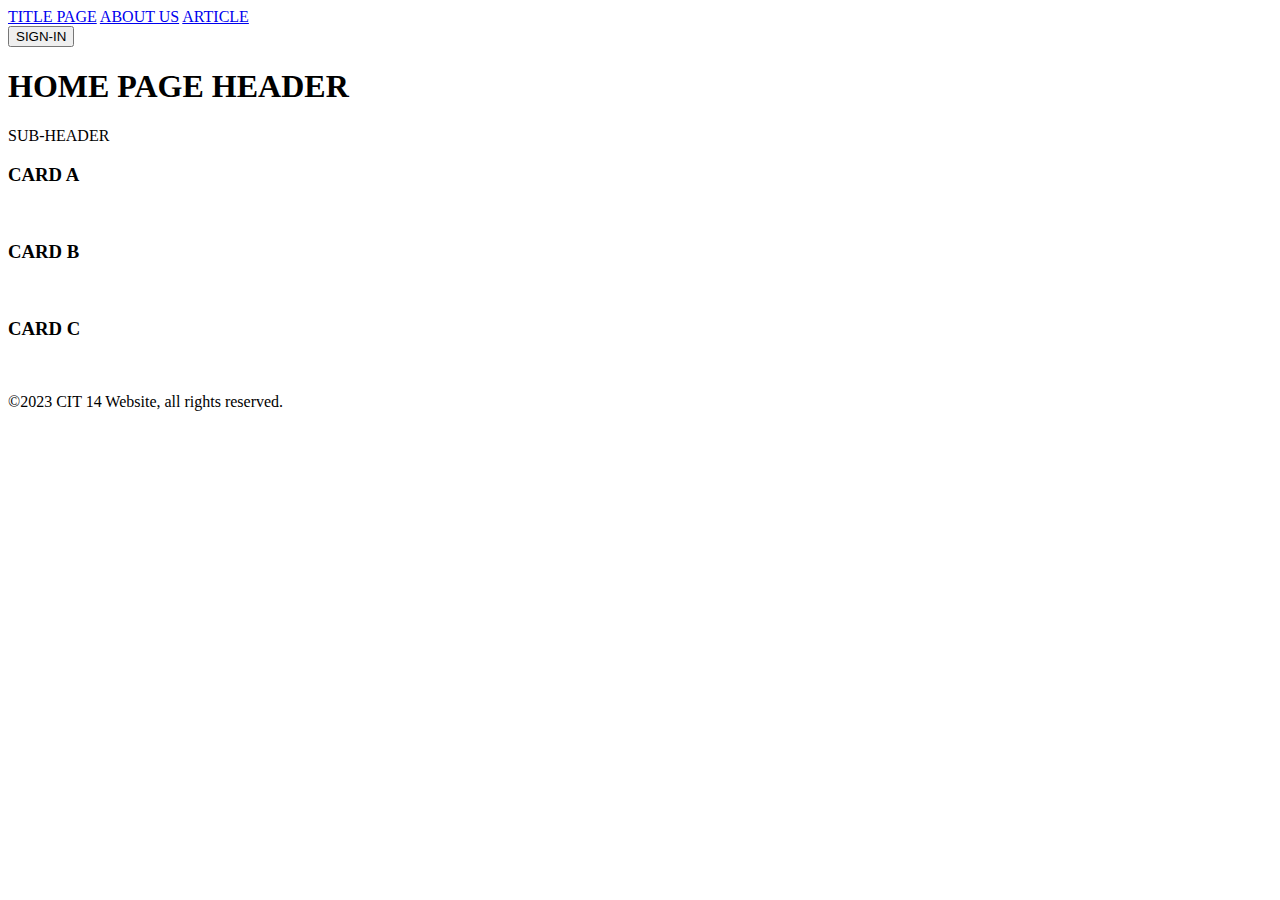
==== index.html @ 04e9ba06 "Add files via upload" ====
<!DOCTYPE html>
<html>
  <head>
    <link rel="stylesheet" href="css/components/main.css" />
    <link rel="stylesheet" href="css/index.css" />
  </head>
  <body>
    <div>
      <div class="wave"></div>
      <div class="wave"></div>
      <div class="wave"></div>
    </div>
    <div class="navbar">
      <div class="left-nav">
        <a href="index.html" class="title-page">TITLE PAGE</a>
        <a href="about_us.html" class="link">ABOUT US</a>
        <a href="article.html" class="link">ARTICLE</a>
      </div>
      <div class="right-nav">
        <button
          class="btn sign-in"
          onclick="window.location.href='sign_in.html'"
        >
          SIGN-IN
        </button>
      </div>
    </div>
    <div class="homepage-header">
      <h1>HOME PAGE HEADER</h1>
      <p>SUB-HEADER</p>
    </div>
    <div class="container">
      <div class="card">
        <div class="face face1">
          <div class="content">
            <h3>CARD A</h3>
          </div>
        </div>
        <div class="face face2">
          <div class="content">
            <div class="imageHandler">
              <img src="images\placeholder.png" alt="" />
            </div>
          </div>
        </div>
      </div>
      <div class="card">
        <div class="face face1">
          <div class="content">
            <h3>CARD B</h3>
          </div>
        </div>
        <div class="face face2">
          <div class="content">
            <div class="imageHandler">
              <img src="images\placeholder.png" alt="" />
            </div>
          </div>
        </div>
      </div>
      <div class="card">
        <div class="face face1">
          <div class="content">
            <h3>CARD C</h3>
          </div>
        </div>
        <div class="face face2">
          <div class="content">
            <div class="imageHandler">
              <img src="images\placeholder.png" alt="" />
            </div>
          </div>
        </div>
      </div>
    </div>
    <footer>
      <div class="footer-container">
        <div class="footer-left-container">
          <p>©2023 CIT 14 Website, all rights reserved.</p>
        </div>
        <div class="footer-right-container">
          <img src="images/icons/icons8-facebook-100.png" alt="" />
          <img src="images/icons/icons8-twitter-100.png" alt="" />
          <img src="images/icons/icons8-email-90.png" alt="" />
        </div>
      </div>
    </footer>
  </body>
</html>
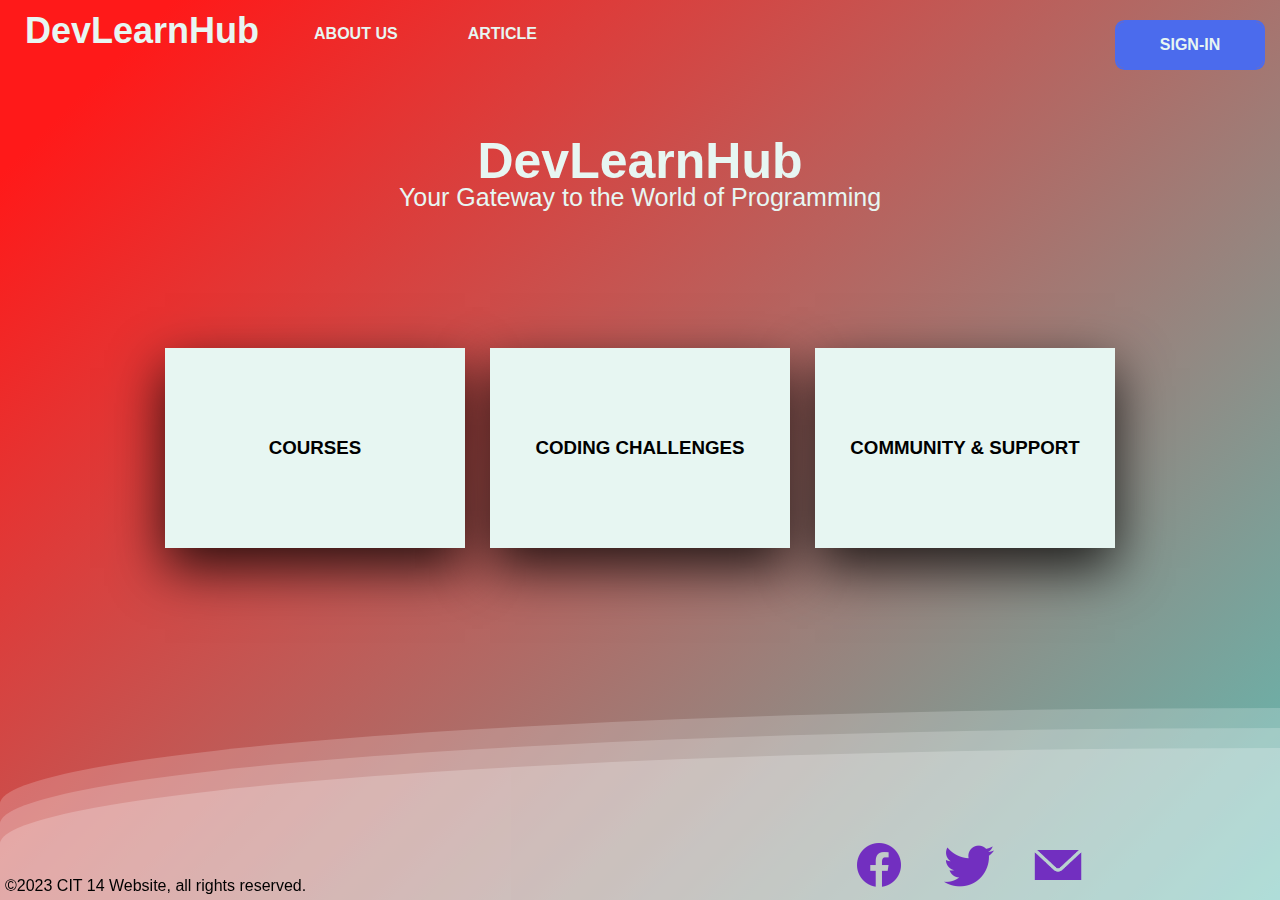
==== commit 0dfcd18d: "Update" ====
--- a/index.html
+++ b/index.html
@@ -12,7 +12,7 @@
     </div>
     <div class="navbar">
       <div class="left-nav">
-        <a href="index.html" class="title-page">TITLE PAGE</a>
+        <a href="index.html" class="title-page">DevLearnHub</a>
         <a href="about_us.html" class="link">ABOUT US</a>
         <a href="article.html" class="link">ARTICLE</a>
       </div>
@@ -26,20 +26,20 @@
       </div>
     </div>
     <div class="homepage-header">
-      <h1>HOME PAGE HEADER</h1>
-      <p>SUB-HEADER</p>
+      <h1>DevLearnHub</h1>
+      <p> Your Gateway to the World of Programming</p>
     </div>
     <div class="container">
       <div class="card">
         <div class="face face1">
           <div class="content">
-            <h3>CARD A</h3>
+            <h3>COURSES</h3>
           </div>
         </div>
         <div class="face face2">
           <div class="content">
             <div class="imageHandler">
-              <img src="images\placeholder.png" alt="" />
+              <img src="images/courses.jpg" alt="" />
             </div>
           </div>
         </div>
@@ -47,13 +47,13 @@
       <div class="card">
         <div class="face face1">
           <div class="content">
-            <h3>CARD B</h3>
+            <h3>CODING CHALLENGES</h3>
           </div>
         </div>
         <div class="face face2">
           <div class="content">
             <div class="imageHandler">
-              <img src="images\placeholder.png" alt="" />
+              <img src="images/coding-challenges.jpg" alt="" />
             </div>
           </div>
         </div>
@@ -61,13 +61,13 @@
       <div class="card">
         <div class="face face1">
           <div class="content">
-            <h3>CARD C</h3>
+            <h3>COMMUNITY & SUPPORT</h3>
           </div>
         </div>
         <div class="face face2">
           <div class="content">
             <div class="imageHandler">
-              <img src="images\placeholder.png" alt="" />
+              <img src="images/community.jpg" alt="" />
             </div>
           </div>
         </div>
--- a/css/components/main.css
+++ b/css/components/main.css
@@ -0,0 +1,228 @@
+:root {
+  --dark: #722fc0;
+  --medium: #4b6bed;
+  --light: #9ad8a3;
+  --superlight: #e7f6f2;
+}
+
+body {
+  margin: auto;
+  font-family: -apple-system, BlinkMacSystemFont, sans-serif;
+  overflow: auto;
+  background: linear-gradient(
+    315deg,
+    rgba(101, 0, 94, 1) 3%,
+    rgba(60, 132, 206, 1) 38%,
+    rgba(48, 238, 226, 1) 68%,
+    rgba(255, 25, 25, 1) 98%
+  );
+  animation: gradient 15s ease infinite;
+  background-size: 400% 400%;
+  background-attachment: fixed;
+}
+
+@keyframes gradient {
+  0% {
+    background-position: 0% 0%;
+  }
+  50% {
+    background-position: 100% 100%;
+  }
+  100% {
+    background-position: 0% 0%;
+  }
+}
+
+.wave {
+  background: rgb(255 255 255 / 25%);
+  border-radius: 1000% 1000% 0 0;
+  position: fixed;
+  width: 200%;
+  height: 12em;
+  animation: wave 10s -3s linear infinite;
+  transform: translate3d(0, 0, 0);
+  opacity: 0.8;
+  bottom: 0;
+  left: 0;
+  z-index: -1;
+}
+
+.wave:nth-of-type(2) {
+  bottom: -1.25em;
+  animation: wave 18s linear reverse infinite;
+  opacity: 0.8;
+}
+
+.wave:nth-of-type(3) {
+  bottom: -2.5em;
+  animation: wave 20s -1s reverse infinite;
+  opacity: 0.9;
+}
+
+@keyframes wave {
+  2% {
+    transform: translateX(1);
+  }
+
+  25% {
+    transform: translateX(-25%);
+  }
+
+  50% {
+    transform: translateX(-50%);
+  }
+
+  75% {
+    transform: translateX(-25%);
+  }
+
+  100% {
+    transform: translateX(1);
+  }
+}
+
+.navbar {
+  display: flex;
+  height: 60px;
+}
+
+.left-nav {
+  float: left;
+  display: flex;
+  width: 50%;
+  padding: 10px;
+}
+
+.title-page {
+  margin: 0px;
+  margin-right: 40px;
+  margin-left: 15px;
+  font-size: 36px;
+  color: var(--superlight);
+  text-decoration: none;
+  font-weight: 700;
+}
+
+.link,
+.title-page {
+  position: relative;
+  display: block;
+  transition: 0.5s;
+  cursor: pointer;
+}
+
+.link::after,
+.title-page::after {
+  position: absolute;
+  content: "";
+  width: 100%;
+  height: 3px;
+  top: 100%;
+  left: 0;
+  transition: transform 0.5s;
+  transform: scaleX(0);
+  transform-origin: right;
+  background-color: var(--superlight);
+}
+
+.link:hover .title-page:hover {
+  color: var(--superlight);
+}
+
+.link:hover::after,
+.title-page:hover::after {
+  transform: scaleX(1);
+  transform-origin: left;
+}
+
+.link {
+  padding: 15px;
+  text-decoration: none;
+  color: var(--superlight);
+  font-weight: 700;
+  margin-right: 40px;
+}
+
+.right-nav {
+  margin-top: 20px;
+  text-align: end;
+  width: 50%;
+  margin-right: 15px;
+}
+
+.btn {
+  box-sizing: border-box;
+  -webkit-appearance: none;
+  -moz-appearance: none;
+  appearance: none;
+  background-color: transparent;
+  border: 2px solid #e74c3c;
+  border-radius: 0.6em;
+  color: #e74c3c;
+  cursor: pointer;
+  font-size: 1rem;
+  font-weight: 400;
+  line-height: 1;
+  text-decoration: none;
+  text-align: center;
+  font-weight: 700;
+}
+.btn:hover,
+.btn:focus {
+  color: #fff;
+  outline: 0;
+}
+
+.sign-in {
+  width: 150px;
+  height: 50px;
+  border-color: var(--medium);
+  color: var(--superlight);
+  box-shadow: 0 0 40px 40px var(--medium) inset, 0 0 0 0 var(--medium);
+  transition: all 150ms ease-in-out;
+  font-weight: 700;
+}
+
+.sign-in:hover {
+  color: var(--superlight);
+  box-shadow: 0 0 10px 0 var(--medium) inset, 0 0 10px 4px var(--medium);
+}
+
+.signin-button img {
+  height: 30px;
+  filter: invert(1);
+}
+
+footer {
+  position: fixed;
+  bottom: 0;
+  width: 100%;
+}
+
+.footer-container {
+  display: flex;
+  height: 60px;
+}
+
+.footer-left-container {
+  display: flex;
+  width: 50%;
+  margin-left: 5px;
+  line-height: 60px;
+}
+
+.footer-right-container img {
+  width: 50px;
+  height: 50px;
+  margin-right: 10px;
+  padding-left: 25px;
+}
+
+.footer-right-container img:hover {
+  filter: invert(1);
+}
+
+.footer-right-container {
+  text-align: center;
+  width: 50%;
+}
--- a/css/index.css
+++ b/css/index.css
@@ -0,0 +1,83 @@
+.homepage-header {
+  margin-top: 100px;
+  color: var(--superlight);
+  text-align: center;
+  line-height: 2px;
+  font-size: 25px;
+}
+
+.container {
+  width: 100%;
+  display: grid;
+  grid-template-columns: auto auto auto;
+  justify-content: center;
+  flex-wrap: wrap;
+  column-gap: 25px;
+  margin-top: 50px;
+}
+
+.container .card .face {
+  width: 300px;
+  height: 200px;
+  transition: 0.4s;
+}
+
+.container .card .face.face1 {
+  position: relative;
+  background: var(--superlight);
+  display: flex;
+  justify-content: center;
+  align-content: center;
+  align-items: center;
+  z-index: 1;
+  transform: translateY(100px);
+}
+
+.container .card:hover .face.face1 {
+  transform: translateY(0);
+  box-shadow: inset 0 0 60px var(--superlight), inset 20px 0 80px var(--dark),
+    inset -20px 0 80px var(--light), inset 20px 0 300px var(--dark),
+    inset -20px 0 80px var(--light), 0 0 50px var(--superlight),
+    -10px 0 80px var(--dark), 10px 0 80px var(--light);
+}
+
+.container .card .face.face1 .content {
+  transition: 0.5s;
+  text-align: center;
+}
+
+.container .card:hover .face.face1 .content {
+  opacity: 1;
+}
+
+.container .card .face.face1 .content h3 {
+  color: black;
+  text-align: center;
+}
+
+.container .card .face.face2 {
+  position: relative;
+  background: 0;
+  display: flex;
+  align-items: center;
+  justify-content: center;
+  padding: 20px;
+  box-sizing: border-box;
+  box-shadow: 0 20px 50px rgb(0, 0, 0, 0.8);
+  transform: translateY(-100px);
+}
+
+.container .card:hover .face.face2 {
+  transform: translateY(0);
+}
+
+.imageHandler {
+  display: flex;
+  align-items: center;
+}
+
+.imageHandler img {
+  height: 200px;
+  width: 300px;
+  object-fit: contain;
+}
